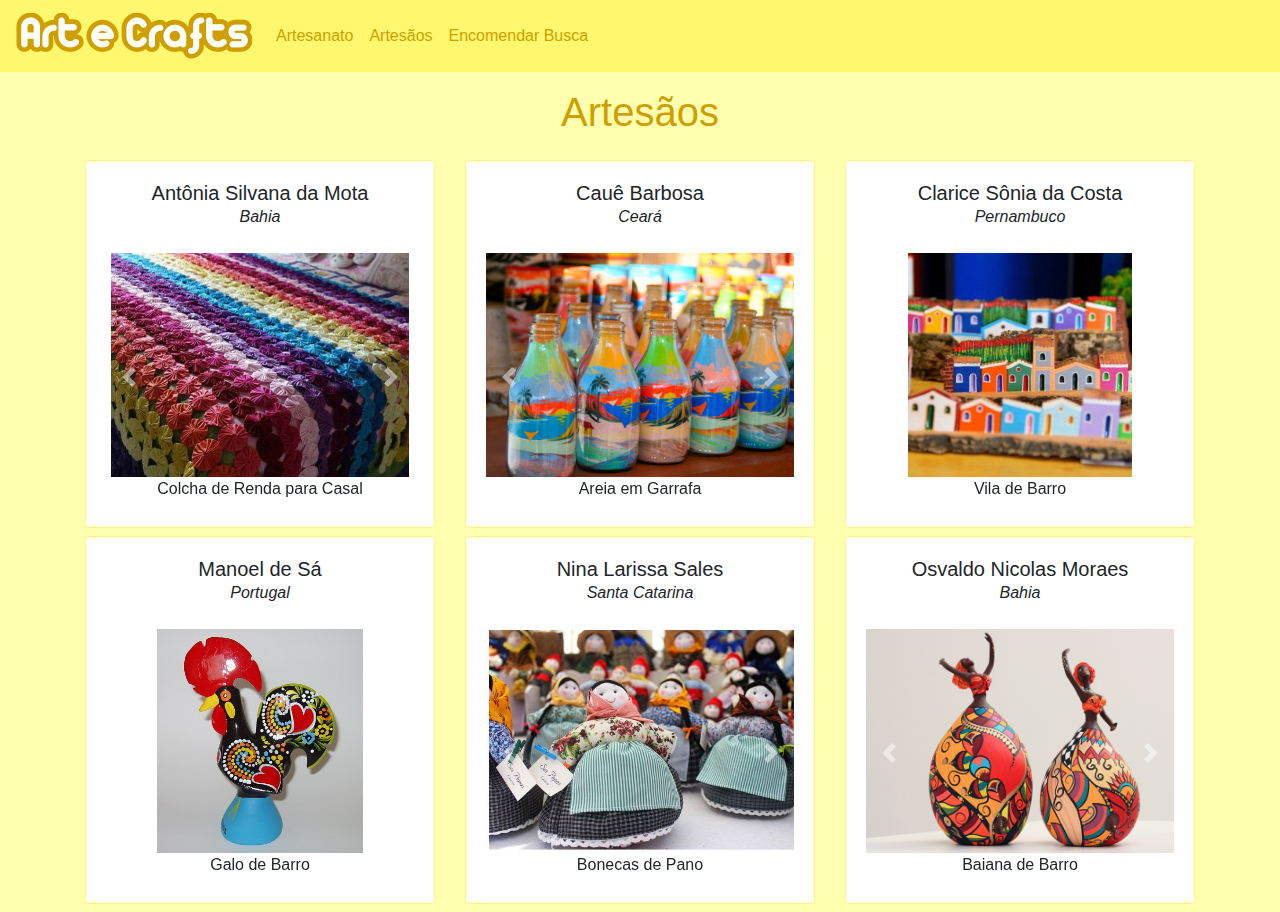
==== artesaos.html @ 5d9c1120 "first commit" ====
<!DOCTYPE html>
<html>
<head>

<link href="imagens/logo_p.png" rel="icon" type="image/x-icon" />

<meta name="viewport" content="width=device-width, initial-scale=1.0 shrink-to-fit=no" charset="utf-8">
<title>Art e Crafts</title>

<!-- Bootstrap CSS -->
<link rel="stylesheet" href="https://stackpath.bootstrapcdn.com/bootstrap/4.3.1/css/bootstrap.min.css" integrity="sha384-ggOyR0iXCbMQv3Xipma34MD+dH/1fQ784/j6cY/iJTQUOhcWr7x9JvoRxT2MZw1T" crossorigin="anonymous">
<link rel="stylesheet" href="css/style.css">

</head>
<body class="main-bg-amarelo-2">
	<!-- Barra de Menu -->
	<nav class="navbar navbar-expand-lg navbar-light main-bg-amarelo-1">
		<a class="navbar-brand" href="index.html"><img src="imagens/logo_m.png"></a>
		<button class="navbar-toggler main-border-ouro" type="button" data-toggle="collapse" data-target="#navbarSupportedContent" aria-controls="navbarSupportedContent" aria-expanded="false" aria-label="Toggle navigation">
			<span class="navbar-toggler-icon main-border-ouro"></span>
		</button>

		<div class="collapse navbar-collapse" id="navbarSupportedContent">
			<ul class="navbar-nav mr-auto">
				<li class="nav-item"><a class="nav-link main-text-ouro" href="index.html">Artesanato</a></li>
				<li class="nav-item"><a class="nav-link main-text-ouro" href="artesaos.html">Artesãos</a></li>
				<li class="nav-item"><a class="nav-link main-text-ouro" href="busca.html">Encomendar Busca</a></li>
			</ul>
		</div>
	</nav>

	<h1 class="text-center main-text-ouro mt-3 mb-3">Artesãos</h1>

	<div class="container mb-2">
		<div class="row">
			<div class="col-4 mt-2">
				<div class="card main-border-amarelo-1" style="height: 23rem;">
					<div class="card-body">
						<h5 class="card-title text-center m-0">Antônia Silvana da Mota</h5>
						<p class="card-text text-center font-italic m-0">Bahia</p>
						<br>
						<div id="carousel1" class="carousel slide" data-ride="carousel">
							<div class="carousel-inner">
								<div class="carousel-item active">
									<img class="mx-auto d-block" src="imagens/produtos/tecido-1.jpg" alt="a" style="max-height: 14rem;">
									<p class="card-text  text-center">Colcha de Renda para Casal</p>
								</div>
							</div>
							<a class="carousel-control-prev" href="#carousel1s" role="button" data-slide="prev"> <span class="carousel-control-prev-icon" aria-hidden="true"></span> <span class="sr-only">Previous</span>
							</a> <a class="carousel-control-next" href="#carousel1" role="button" data-slide="next"> <span class="carousel-control-next-icon" aria-hidden="true"></span> <span class="sr-only">Next</span>
							</a>
						</div>
					</div>
				</div>
			</div>
			<div class="col-4 mt-2">
				<div class="card main-border-amarelo-1" style="height: 23rem;">
					<div class="card-body">
						<h5 class="card-title text-center m-0">Cauê Barbosa</h5>
						<p class="card-text text-center font-italic m-0">Ceará</p>
						<br>
						<div id="carousel2" class="carousel slide" data-ride="carousel">
							<div class="carousel-inner">
								<div class="carousel-item active">
									<img class="mx-auto d-block" src="imagens/produtos/areia-1.jpg" alt="b" style="max-height: 14rem;">
									<p class="card-text  text-center">Areia em Garrafa</p>
								</div>
								<div class="carousel-item">
									<img class="mx-auto d-block" src="imagens/produtos/areia-2.jpg" alt="c" style="max-height: 14rem;">
									<p class="card-text  text-center">Areia em Garrafa</p>
								</div>
								<div class="carousel-item">
									<img class="mx-auto d-block" src="imagens/produtos/areia-3.png" alt="d" style="max-height: 14rem;">
									<p class="card-text  text-center">Areia em Taça e Garrafa</p>
								</div>
							</div>
							<a class="carousel-control-prev" href="#carousel2" role="button" data-slide="prev"> <span class="carousel-control-prev-icon" aria-hidden="true"></span> <span class="sr-only">Previous</span>
							</a> <a class="carousel-control-next" href="#carousel2" role="button" data-slide="next"> <span class="carousel-control-next-icon" aria-hidden="true"></span> <span class="sr-only">Next</span>
							</a>
						</div>
					</div>
				</div>
			</div>
			<div class="col-4 mt-2">
				<div class="card main-border-amarelo-1" style="height: 23rem;">
					<div class="card-body">
						<h5 class="card-title text-center m-0">Clarice Sônia da Costa</h5>
						<p class="card-text text-center font-italic m-0">Pernambuco</p>
						<br>
						<div id="carousel3" class="carousel slide" data-ride="carousel">
							<div class="carousel-inner">
								<div class="carousel-item active">
									<img class="mx-auto d-block" src="imagens/produtos/barro-mini-1.jpeg" alt="e" style="max-height: 14rem;">
									<p class="card-text  text-center">Vila de Barro</p>
								</div>
								<div class="carousel-item">
									<img class="mx-auto d-block" src="imagens/produtos/barro-mini-2.jpg" alt="f" style="max-height: 14rem;">
									<p class="card-text  text-center">Armário de Barro</p>
								</div>
								<div class="carousel-item">
									<img class="mx-auto d-block" src="imagens/produtos/barro-mini-3.jpg" alt="g" style="max-height: 14rem;">
									<p class="card-text  text-center">Casinhas de Barro</p>
								</div>
							</div>
							<a class="carousel-control-prev" href="#carousel3" role="button" data-slide="prev"> <span class="carousel-control-prev-icon" aria-hidden="true"></span> <span class="sr-only">Previous</span>
							</a> <a class="carousel-control-next" href="#carousel3" role="button" data-slide="next"> <span class="carousel-control-next-icon" aria-hidden="true"></span> <span class="sr-only">Next</span>
							</a>
						</div>
					</div>
				</div>
			</div>
			<div class="col-4 mt-2">
				<div class="card main-border-amarelo-1" style="height: 23rem;">
					<div class="card-body">
						<h5 class="card-title text-center m-0">Manoel de Sá</h5>
						<p class="card-text text-center font-italic m-0">Portugal</p>
						<br>
						<div id="carousel4" class="carousel slide" data-ride="carousel">
							<div class="carousel-inner">
								<div class="carousel-item active">
									<img class="mx-auto d-block" src="imagens/produtos/portugal-1.jpg" alt="h" style="max-height: 14rem;">
									<p class="card-text  text-center">Galo de Barro</p>
								</div>
								<div class="carousel-item">
									<img class="mx-auto d-block" src="imagens/produtos/portugal-2.png" alt="i" style="max-height: 14rem;">
									<p class="card-text  text-center">Pratos</p>
								</div>
							</div>
							<a class="carousel-control-prev" href="#carousel4" role="button" data-slide="prev"> <span class="carousel-control-prev-icon" aria-hidden="true"></span> <span class="sr-only">Previous</span>
							</a> <a class="carousel-control-next" href="#carousel4" role="button" data-slide="next"> <span class="carousel-control-next-icon" aria-hidden="true"></span> <span class="sr-only">Next</span>
							</a>
						</div>
					</div>
				</div>
			</div>
			<div class="col-4 mt-2">
				<div class="card main-border-amarelo-1" style="height: 23rem;">
					<div class="card-body">
						<h5 class="card-title text-center m-0">Nina Larissa Sales</h5>
						<p class="card-text text-center font-italic m-0">Santa Catarina</p>
						<br>
						<div id="carousel5" class="carousel slide" data-ride="carousel">
							<div class="carousel-inner">
								<div class="carousel-item active">
									<img class="mx-auto d-block" src="imagens/produtos/bonecas-1.jpg" alt="j" style="max-height: 14rem;">
									<p class="card-text  text-center">Bonecas de Pano</p>
								</div>
								<div class="carousel-item">
									<img class="mx-auto d-block" src="imagens/produtos/cozinha-1.jpg" alt="k" style="max-height: 14rem;">
									<p class="card-text  text-center">Potinhos para Cozinha</p>
								</div>
							</div>
							<a class="carousel-control-prev" href="#carousel5" role="button" data-slide="prev"> <span class="carousel-control-prev-icon" aria-hidden="true"></span> <span class="sr-only">Previous</span>
							</a> <a class="carousel-control-next" href="#carousel5" role="button" data-slide="next"> <span class="carousel-control-next-icon" aria-hidden="true"></span> <span class="sr-only">Next</span>
							</a>
						</div>
					</div>
				</div>
			</div>
			<div class="col-4 mt-2">
				<div class="card main-border-amarelo-1" style="height: 23rem;">
					<div class="card-body">
						<h5 class="card-title text-center m-0">Osvaldo Nicolas Moraes</h5>
						<p class="card-text text-center font-italic m-0">Bahia</p>
						<br>
						<div id="carousel5" class="carousel slide" data-ride="carousel">
							<div class="carousel-inner">
								<div class="carousel-item active">
									<img class="mx-auto d-block" src="imagens/produtos/barro-baiana-1.png" alt="l" style="max-height: 14rem;">
									<p class="card-text  text-center">Baiana de Barro</p>
								</div>
							</div>
							<a class="carousel-control-prev" href="#carousel5" role="button" data-slide="prev"> <span class="carousel-control-prev-icon" aria-hidden="true"></span> <span class="sr-only">Previous</span>
							</a> <a class="carousel-control-next" href="#carousel5" role="button" data-slide="next"> <span class="carousel-control-next-icon" aria-hidden="true"></span> <span class="sr-only">Next</span>
							</a>
						</div>
					</div>
				</div>
			</div>
		</div>
	</div>

	<!-- Optional JavaScript -->
	<!-- jQuery first, then Popper.js, then Bootstrap JS -->
	<script src="https://code.jquery.com/jquery-3.3.1.slim.min.js" integrity="sha384-q8i/X+965DzO0rT7abK41JStQIAqVgRVzpbzo5smXKp4YfRvH+8abtTE1Pi6jizo" crossorigin="anonymous"></script>
	<script src="https://cdnjs.cloudflare.com/ajax/libs/popper.js/1.14.7/umd/popper.min.js" integrity="sha384-UO2eT0CpHqdSJQ6hJty5KVphtPhzWj9WO1clHTMGa3JDZwrnQq4sF86dIHNDz0W1" crossorigin="anonymous"></script>
	<script src="https://stackpath.bootstrapcdn.com/bootstrap/4.3.1/js/bootstrap.min.js" integrity="sha384-JjSmVgyd0p3pXB1rRibZUAYoIIy6OrQ6VrjIEaFf/nJGzIxFDsf4x0xIM+B07jRM" crossorigin="anonymous"></script>
</body>

</html>
---- css/style.css ----
.main-bg-amarelo-1 {background-color: #FFF76D !important;}
.main-bg-amarelo-2 {background-color: #FFFFAF !important;}
.main-bg-azul-1 {background-color: #54B3D9!important;}
.main-bg-ouro {background-color: #CF9F00 !important;}

.main-bg-branco {background-color: #FFFFFF !important;}
.main-bg-preto-90 {background-color: #1A1A1A !important;}
.main-bg-preto-80 {background-color: #333333 !important;}
.main-bg-preto-70 {background-color: #4D4D4D !important;}
.main-bg-preto-60 {background-color: #676767 !important;}
.main-bg-preto-50 {background-color: #808080 !important;}
.main-bg-preto-40 {background-color: #999999 !important;}
.main-bg-preto-30 {background-color: #B3B3B3 !important;}
.main-bg-preto-20 {background-color: #CCCCCC !important;}
.main-bg-preto-10 {background-color: #E6E6E6 !important;}
.main-bg-preto-25 {background-color: #BFBFBF !important;}
.main-bg-preto-15 {background-color: #D8D8D8 !important;}
.main-bg-preto-05 {background-color: #F2F2F2 !important;}

.main-bg-gradient {background-image: linear-gradient(#999999, #FFFFFF);}

.main-text-amarelo-1 {color: #FFF76D !important;}
.main-text-amarelo-2 {color: #FFFFAF !important;}
.main-text-azul-1 {color: #54B3D9!important;}
.main-text-ouro {color: #CF9F00 !important;}

.main-text-azul-1 {color: #06ABF9 !important;}
.main-text-azul-2 {color: #D0E8F8 !important;}
.main-text-azul-e1 {color: #306BB2 !important;}
.main-text-azul-e2 {color: #0F62AC !important;}
.main-text-azul-e3 {color: #1A5493 !important;}
.main-text-amarelo {color: #FFF8AF !important;}
.main-text-branco {color: #FFFFFF !important;}
.main-text-preto-90 {color: #1A1A1A !important;}
.main-text-preto-80 {color: #333333 !important;}
.main-text-preto-70 {color: #4D4D4D !important;}
.main-text-preto-60 {color: #676767 !important;}
.main-text-preto-50 {color: #808080 !important;}
.main-text-preto-40 {color: #999999 !important;}
.main-text-preto-30 {color: #B3B3B3 !important;}
.main-text-preto-20 {color: #CCCCCC !important;}
.main-text-preto-10 {color: #E6E6E6 !important;}
.main-text-preto-25 {color: #BFBFBF !important;}
.main-text-preto-15 {color: #D8D8D8 !important;}
.main-text-preto-05 {color: #F2F2F2 !important;}

.main-border-amarelo-1 {border-color: #FFF76D !important; border: 1.2px; border-style: solid;}
.main-border-amarelo-2 {border-color: #FFFFAF !important; border: 1.2px; border-style: solid;}
.main-border-azul-1 {border-color: #54B3D9!important; border: 1.2px; border-style: solid;}
.main-border-ouro {border-color: #CF9F00 !important; border: 1.2px; border-style: solid;}

.main-border-azul-1 {border-color: #06ABF9 !important; border: 1.2px; border-style: solid;}
.main-border-azul-2 {border-color: #D0E8F8 !important; border: 1.2px; border-style: solid;}
.main-border-azul-e1 {border-color: #306BB2 !important; border: 1.2px; border-style: solid;}
.main-border-azul-e2 {border-color: #0F62AC !important; border: 1.2px; border-style: solid;}
.main-border-azul-e3 {border-color: #1A5493 !important; border: 1.2px; border-style: solid;}
.main-text-amarelo {border-color: #FFF8AF !important; border: 1.2px; border-style: solid;}
.main-text-branco {border-color: #FFFFFF !important; border: 1.2px; border-style: solid;}
.main-border-preto-90 {border-color: #1A1A1A !important; border: 1.2px; border-style: solid;}
.main-border-preto-80 {border-color: #333333 !important; border: 1.2px; border-style: solid;}
.main-border-preto-70 {border-color: #4D4D4D !important; border: 1.2px; border-style: solid;}
.main-border-preto-60 {border-color: #676767 !important; border: 1.2px; border-style: solid;}
.main-border-preto-50 {border-color: #808080 !important; border: 1.2px; border-style: solid;}
.main-border-preto-40 {border-color: #999999 !important; border: 1.2px; border-style: solid;}
.main-border-preto-30 {border-color: #B3B3B3 !important; border: 1.2px; border-style: solid;}
.main-border-preto-20 {border-color: #CCCCCC !important; border: 1.2px; border-style: solid;}
.main-border-preto-10 {border-color: #E6E6E6 !important; border: 1.2px; border-style: solid;}
.main-border-preto-25 {border-color: #BFBFBF !important; border: 1.2px; border-style: solid;}
.main-border-preto-15 {border-color: #D8D8D8 !important; border: 1.2px; border-style: solid;}
.main-border-preto-05 {border-color: #F2F2F2 !important; border: 1.2px; border-style: solid;}

.main-font-1 {font-size: 1px !important;}
.main-font-2 {font-size: 2px !important;}
.main-font-3 {font-size: 3px !important;}
.main-font-4 {font-size: 4px !important;}
.main-font-5 {font-size: 5px !important;}
.main-font-6 {font-size: 6px !important;}
.main-font-7 {font-size: 7px !important;}
.main-font-8 {font-size: 8px !important;}
.main-font-9 {font-size: 9px !important;}
.main-font-10 {font-size: 10px !important;}
.main-font-11 {font-size: 11px !important;}
.main-font-12 {font-size: 12px !important;}
.main-font-13 {font-size: 13px !important;}
.main-font-14 {font-size: 14px !important;}
.main-font-15 {font-size: 15px !important;}
.main-font-16 {font-size: 16px !important;}
.main-font-17 {font-size: 17px !important;}
.main-font-18 {font-size: 18px !important;}
.main-font-19 {font-size: 19px !important;}
.main-font-20 {font-size: 20px !important;}
.main-font-22 {font-size: 22px !important;}
.main-font-25 {font-size: 25px !important;}
.main-font-28 {font-size: 28px !important;}
.main-font-32 {font-size: 32px !important;}

.main-font-comic-sans {font-family: "Comic Sans MS";}

.custom-file-input ~ .custom-file-label::after {
    content: "selecione um arquivo*";
}

body{
	overflow-y: scroll;
}

.img-fluid {
  height: auto;
}
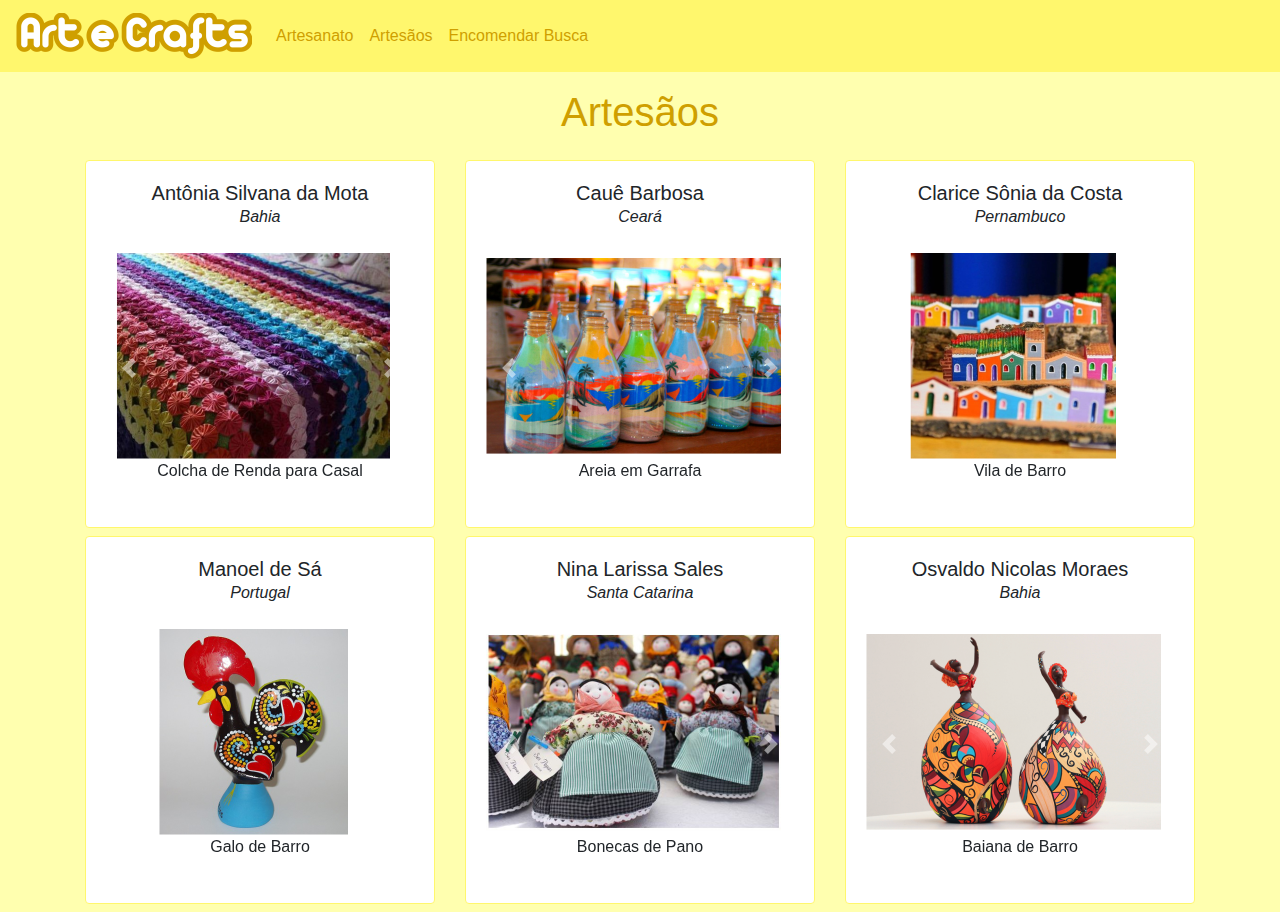
==== commit e11e6d54: "imagens" ====
--- a/artesaos.html
+++ b/artesaos.html
@@ -33,7 +33,7 @@
 
 	<div class="container mb-2">
 		<div class="row">
-			<div class="col-4 mt-2">
+			<div class="col-lg-4 col-md-6 col-12 mt-2">
 				<div class="card main-border-amarelo-1" style="height: 23rem;">
 					<div class="card-body">
 						<h5 class="card-title text-center m-0">Antônia Silvana da Mota</h5>
@@ -42,7 +42,7 @@
 						<div id="carousel1" class="carousel slide" data-ride="carousel">
 							<div class="carousel-inner">
 								<div class="carousel-item active">
-									<img class="mx-auto d-block" src="imagens/produtos/tecido-1.jpg" alt="a" style="max-height: 14rem;">
+									<img class="img-fluid" src="imagens/produtos/tecido-1.png">
 									<p class="card-text  text-center">Colcha de Renda para Casal</p>
 								</div>
 							</div>
@@ -53,7 +53,7 @@
 					</div>
 				</div>
 			</div>
-			<div class="col-4 mt-2">
+			<div class="col-lg-4 col-md-6 col-12 mt-2">
 				<div class="card main-border-amarelo-1" style="height: 23rem;">
 					<div class="card-body">
 						<h5 class="card-title text-center m-0">Cauê Barbosa</h5>
@@ -62,15 +62,15 @@
 						<div id="carousel2" class="carousel slide" data-ride="carousel">
 							<div class="carousel-inner">
 								<div class="carousel-item active">
-									<img class="mx-auto d-block" src="imagens/produtos/areia-1.jpg" alt="b" style="max-height: 14rem;">
+									<img class="img-fluid" src="imagens/produtos/areia-1.png" alt="b" style="max-height: 14rem;">
 									<p class="card-text  text-center">Areia em Garrafa</p>
 								</div>
 								<div class="carousel-item">
-									<img class="mx-auto d-block" src="imagens/produtos/areia-2.jpg" alt="c" style="max-height: 14rem;">
+									<img class="img-fluid" src="imagens/produtos/areia-2.png" alt="c" style="max-height: 14rem;">
 									<p class="card-text  text-center">Areia em Garrafa</p>
 								</div>
 								<div class="carousel-item">
-									<img class="mx-auto d-block" src="imagens/produtos/areia-3.png" alt="d" style="max-height: 14rem;">
+									<img class="img-fluid" src="imagens/produtos/areia-3.png" alt="d" style="max-height: 14rem;">
 									<p class="card-text  text-center">Areia em Taça e Garrafa</p>
 								</div>
 							</div>
@@ -81,7 +81,7 @@
 					</div>
 				</div>
 			</div>
-			<div class="col-4 mt-2">
+			<div class="col-lg-4 col-md-6 col-12 mt-2">
 				<div class="card main-border-amarelo-1" style="height: 23rem;">
 					<div class="card-body">
 						<h5 class="card-title text-center m-0">Clarice Sônia da Costa</h5>
@@ -90,15 +90,15 @@
 						<div id="carousel3" class="carousel slide" data-ride="carousel">
 							<div class="carousel-inner">
 								<div class="carousel-item active">
-									<img class="mx-auto d-block" src="imagens/produtos/barro-mini-1.jpeg" alt="e" style="max-height: 14rem;">
+									<img class="img-fluid" src="imagens/produtos/barro-mini-1.png" alt="e" style="max-height: 14rem;">
 									<p class="card-text  text-center">Vila de Barro</p>
 								</div>
 								<div class="carousel-item">
-									<img class="mx-auto d-block" src="imagens/produtos/barro-mini-2.jpg" alt="f" style="max-height: 14rem;">
+									<img class="img-fluid" src="imagens/produtos/barro-mini-2.png" alt="f" style="max-height: 14rem;">
 									<p class="card-text  text-center">Armário de Barro</p>
 								</div>
 								<div class="carousel-item">
-									<img class="mx-auto d-block" src="imagens/produtos/barro-mini-3.jpg" alt="g" style="max-height: 14rem;">
+									<img class="img-fluid" src="imagens/produtos/barro-mini-3.png" alt="g" style="max-height: 14rem;">
 									<p class="card-text  text-center">Casinhas de Barro</p>
 								</div>
 							</div>
@@ -109,7 +109,7 @@
 					</div>
 				</div>
 			</div>
-			<div class="col-4 mt-2">
+			<div class="col-lg-4 col-md-6 col-12 mt-2">
 				<div class="card main-border-amarelo-1" style="height: 23rem;">
 					<div class="card-body">
 						<h5 class="card-title text-center m-0">Manoel de Sá</h5>
@@ -118,11 +118,11 @@
 						<div id="carousel4" class="carousel slide" data-ride="carousel">
 							<div class="carousel-inner">
 								<div class="carousel-item active">
-									<img class="mx-auto d-block" src="imagens/produtos/portugal-1.jpg" alt="h" style="max-height: 14rem;">
+									<img class="img-fluid" src="imagens/produtos/portugal-1.png" alt="h" style="max-height: 14rem;">
 									<p class="card-text  text-center">Galo de Barro</p>
 								</div>
 								<div class="carousel-item">
-									<img class="mx-auto d-block" src="imagens/produtos/portugal-2.png" alt="i" style="max-height: 14rem;">
+									<img class="img-fluid" src="imagens/produtos/portugal-2.png" alt="i" style="max-height: 14rem;">
 									<p class="card-text  text-center">Pratos</p>
 								</div>
 							</div>
@@ -133,7 +133,7 @@
 					</div>
 				</div>
 			</div>
-			<div class="col-4 mt-2">
+			<div class="col-lg-4 col-md-6 col-12 mt-2">
 				<div class="card main-border-amarelo-1" style="height: 23rem;">
 					<div class="card-body">
 						<h5 class="card-title text-center m-0">Nina Larissa Sales</h5>
@@ -142,11 +142,11 @@
 						<div id="carousel5" class="carousel slide" data-ride="carousel">
 							<div class="carousel-inner">
 								<div class="carousel-item active">
-									<img class="mx-auto d-block" src="imagens/produtos/bonecas-1.jpg" alt="j" style="max-height: 14rem;">
+									<img class="img-fluid" src="imagens/produtos/bonecas-1.png" alt="j" style="max-height: 14rem;">
 									<p class="card-text  text-center">Bonecas de Pano</p>
 								</div>
 								<div class="carousel-item">
-									<img class="mx-auto d-block" src="imagens/produtos/cozinha-1.jpg" alt="k" style="max-height: 14rem;">
+									<img class="img-fluid" src="imagens/produtos/cozinha-1.png" alt="k" style="max-height: 14rem;">
 									<p class="card-text  text-center">Potinhos para Cozinha</p>
 								</div>
 							</div>
@@ -157,7 +157,7 @@
 					</div>
 				</div>
 			</div>
-			<div class="col-4 mt-2">
+			<div class="col-lg-4 col-md-6 col-12 mt-2">
 				<div class="card main-border-amarelo-1" style="height: 23rem;">
 					<div class="card-body">
 						<h5 class="card-title text-center m-0">Osvaldo Nicolas Moraes</h5>
@@ -166,7 +166,7 @@
 						<div id="carousel5" class="carousel slide" data-ride="carousel">
 							<div class="carousel-inner">
 								<div class="carousel-item active">
-									<img class="mx-auto d-block" src="imagens/produtos/barro-baiana-1.png" alt="l" style="max-height: 14rem;">
+									<img class="img-fluid" src="imagens/produtos/barro-baiana-1.png" alt="l" style="max-height: 14rem;">
 									<p class="card-text  text-center">Baiana de Barro</p>
 								</div>
 							</div>
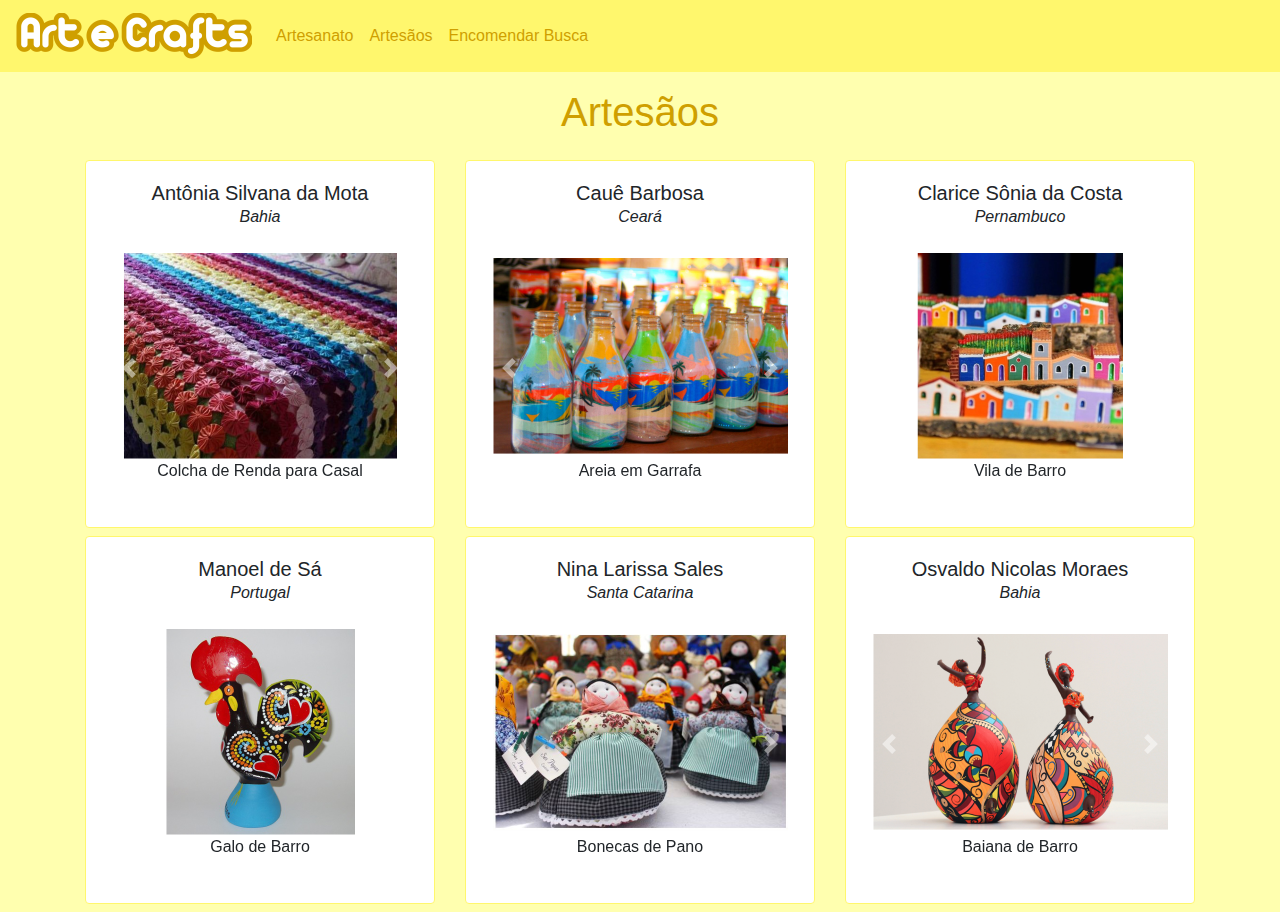
==== commit 912c53ba: "imagens centro" ====
--- a/artesaos.html
+++ b/artesaos.html
@@ -42,7 +42,7 @@
 						<div id="carousel1" class="carousel slide" data-ride="carousel">
 							<div class="carousel-inner">
 								<div class="carousel-item active">
-									<img class="img-fluid" src="imagens/produtos/tecido-1.png">
+									<img class="mx-auto d-block" src="imagens/produtos/tecido-1.png">
 									<p class="card-text  text-center">Colcha de Renda para Casal</p>
 								</div>
 							</div>
@@ -62,15 +62,15 @@
 						<div id="carousel2" class="carousel slide" data-ride="carousel">
 							<div class="carousel-inner">
 								<div class="carousel-item active">
-									<img class="img-fluid" src="imagens/produtos/areia-1.png" alt="b" style="max-height: 14rem;">
+									<img class="mx-auto d-block" src="imagens/produtos/areia-1.png" alt="b" style="max-height: 14rem;">
 									<p class="card-text  text-center">Areia em Garrafa</p>
 								</div>
 								<div class="carousel-item">
-									<img class="img-fluid" src="imagens/produtos/areia-2.png" alt="c" style="max-height: 14rem;">
+									<img class="mx-auto d-block" src="imagens/produtos/areia-2.png" alt="c" style="max-height: 14rem;">
 									<p class="card-text  text-center">Areia em Garrafa</p>
 								</div>
 								<div class="carousel-item">
-									<img class="img-fluid" src="imagens/produtos/areia-3.png" alt="d" style="max-height: 14rem;">
+									<img class="mx-auto d-block" src="imagens/produtos/areia-3.png" alt="d" style="max-height: 14rem;">
 									<p class="card-text  text-center">Areia em Taça e Garrafa</p>
 								</div>
 							</div>
@@ -90,15 +90,15 @@
 						<div id="carousel3" class="carousel slide" data-ride="carousel">
 							<div class="carousel-inner">
 								<div class="carousel-item active">
-									<img class="img-fluid" src="imagens/produtos/barro-mini-1.png" alt="e" style="max-height: 14rem;">
+									<img class="mx-auto d-block" src="imagens/produtos/barro-mini-1.png" alt="e" style="max-height: 14rem;">
 									<p class="card-text  text-center">Vila de Barro</p>
 								</div>
 								<div class="carousel-item">
-									<img class="img-fluid" src="imagens/produtos/barro-mini-2.png" alt="f" style="max-height: 14rem;">
+									<img class="mx-auto d-block" src="imagens/produtos/barro-mini-2.png" alt="f" style="max-height: 14rem;">
 									<p class="card-text  text-center">Armário de Barro</p>
 								</div>
 								<div class="carousel-item">
-									<img class="img-fluid" src="imagens/produtos/barro-mini-3.png" alt="g" style="max-height: 14rem;">
+									<img class="mx-auto d-block" src="imagens/produtos/barro-mini-3.png" alt="g" style="max-height: 14rem;">
 									<p class="card-text  text-center">Casinhas de Barro</p>
 								</div>
 							</div>
@@ -118,11 +118,11 @@
 						<div id="carousel4" class="carousel slide" data-ride="carousel">
 							<div class="carousel-inner">
 								<div class="carousel-item active">
-									<img class="img-fluid" src="imagens/produtos/portugal-1.png" alt="h" style="max-height: 14rem;">
+									<img class="mx-auto d-block" src="imagens/produtos/portugal-1.png" alt="h" style="max-height: 14rem;">
 									<p class="card-text  text-center">Galo de Barro</p>
 								</div>
 								<div class="carousel-item">
-									<img class="img-fluid" src="imagens/produtos/portugal-2.png" alt="i" style="max-height: 14rem;">
+									<img class="mx-auto d-block" src="imagens/produtos/portugal-2.png" alt="i" style="max-height: 14rem;">
 									<p class="card-text  text-center">Pratos</p>
 								</div>
 							</div>
@@ -142,11 +142,11 @@
 						<div id="carousel5" class="carousel slide" data-ride="carousel">
 							<div class="carousel-inner">
 								<div class="carousel-item active">
-									<img class="img-fluid" src="imagens/produtos/bonecas-1.png" alt="j" style="max-height: 14rem;">
+									<img class="mx-auto d-block" src="imagens/produtos/bonecas-1.png" alt="j" style="max-height: 14rem;">
 									<p class="card-text  text-center">Bonecas de Pano</p>
 								</div>
 								<div class="carousel-item">
-									<img class="img-fluid" src="imagens/produtos/cozinha-1.png" alt="k" style="max-height: 14rem;">
+									<img class="mx-auto d-block" src="imagens/produtos/cozinha-1.png" alt="k" style="max-height: 14rem;">
 									<p class="card-text  text-center">Potinhos para Cozinha</p>
 								</div>
 							</div>
@@ -166,7 +166,7 @@
 						<div id="carousel5" class="carousel slide" data-ride="carousel">
 							<div class="carousel-inner">
 								<div class="carousel-item active">
-									<img class="img-fluid" src="imagens/produtos/barro-baiana-1.png" alt="l" style="max-height: 14rem;">
+									<img class="mx-auto d-block" src="imagens/produtos/barro-baiana-1.png" alt="l" style="max-height: 14rem;">
 									<p class="card-text  text-center">Baiana de Barro</p>
 								</div>
 							</div>
